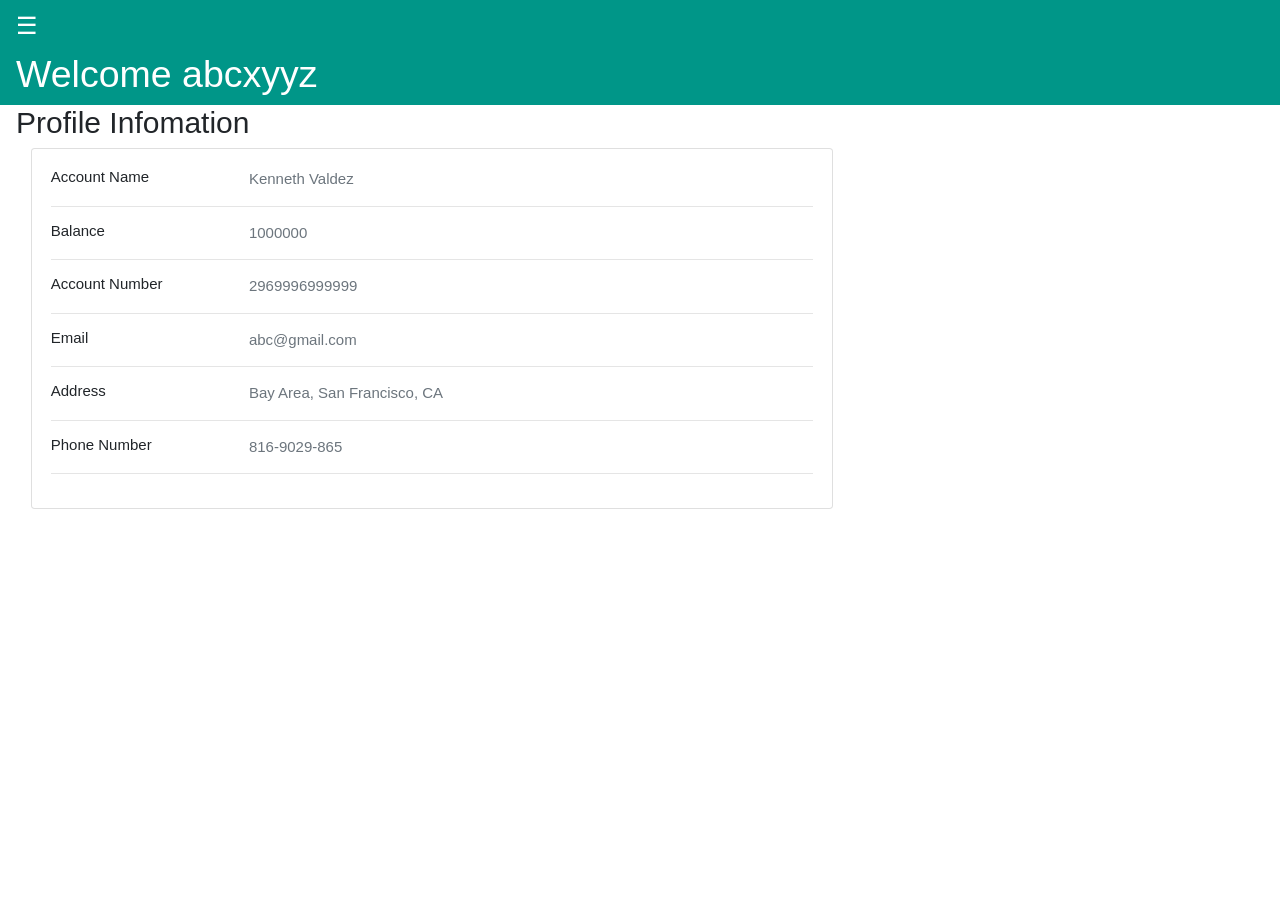
==== Front 2/index.html @ 1f5b5413 "fe2 fe2" ====
<!DOCTYPE html>
<html lang="en">
<head>
    <meta charset="UTF-8">
    <title>List</title>
    <meta name="viewport" content="width=device-width, initial-scale=1">
    <link rel="stylesheet" href="https://www.w3schools.com/w3css/4/w3.css">
    <link href="css/bootstrap.css" rel="stylesheet">
</head>
<body>
<div>
    <div class="w3-sidebar w3-bar-block w3-card w3-animate-left" style="display:none" id="mySidebar">
        <button class="w3-bar-item w3-button w3-large"
                onclick="w3_close()">Close &times;
        </button>
        <a href="transfermoney.html" class="w3-bar-item w3-button">Transfer Money</a>
        <a href="transferhistory.html" class="w3-bar-item w3-button">Transfer History</a>
        <a href="loandetail.html" class="w3-bar-item w3-button">Loan Detail</a>
        <a href="#"class="w3-bar-item w3-button">Logout</a>
    </div>

    <div id="main">

        <div class="w3-teal" style="background-color: #28a745" >
            <button id="openNav"class="w3-button w3-teal w3-xlarge" onclick="w3_open()">&#9776;  </button>
            <div class="w3-container">
                <h1>Welcome abcxyyz </h1>
            </div>
        </div>

        <div class="w3-container">
            <h2>Profile Infomation </h2>

            <div class="col-md-8">
                <div class="card mb-3">
                    <div class="card-body">
                        <div class="row">
                            <div class="col-sm-3">
                                <h6 class="mb-0">Account Name</h6>
                            </div>
                            <div class="col-sm-9 text-secondary">
                                Kenneth Valdez
                            </div>
                        </div>
                        <hr>
                        <div class="row">
                            <div class="col-sm-3">
                                <h6 class="mb-0">Balance</h6>
                            </div>
                            <div class="col-sm-9 text-secondary">
                                1000000
                            </div>
                        </div>
                        <hr>
                        <div class="row">
                            <div class="col-sm-3">
                                <h6 class="mb-0">Account Number</h6>
                            </div>
                            <div class="col-sm-9 text-secondary">
                                2969996999999
                            </div>
                        </div>
                        <hr>
                        <div class="row">
                            <div class="col-sm-3">
                                <h6 class="mb-0">Email</h6>
                            </div>
                            <div class="col-sm-9 text-secondary">
                                abc@gmail.com
                            </div>
                        </div>
                        <hr>
                        <div class="row">
                            <div class="col-sm-3">
                                <h6 class="mb-0">Address</h6>
                            </div>
                            <div class="col-sm-9 text-secondary">
                                Bay Area, San Francisco, CA
                            </div>
                        </div>
                        <hr>
                        <div class="row">
                            <div class="col-sm-3">
                                <h6 class="mb-0">Phone Number</h6>
                            </div>
                            <div class="col-sm-9 text-secondary">
                                816-9029-865
                            </div>
                        </div>
                        <hr>

                    </div>
                </div>

            </div>


    </div>
</div>
<script src="js/sidebar.js"></script>
</body>
</html>
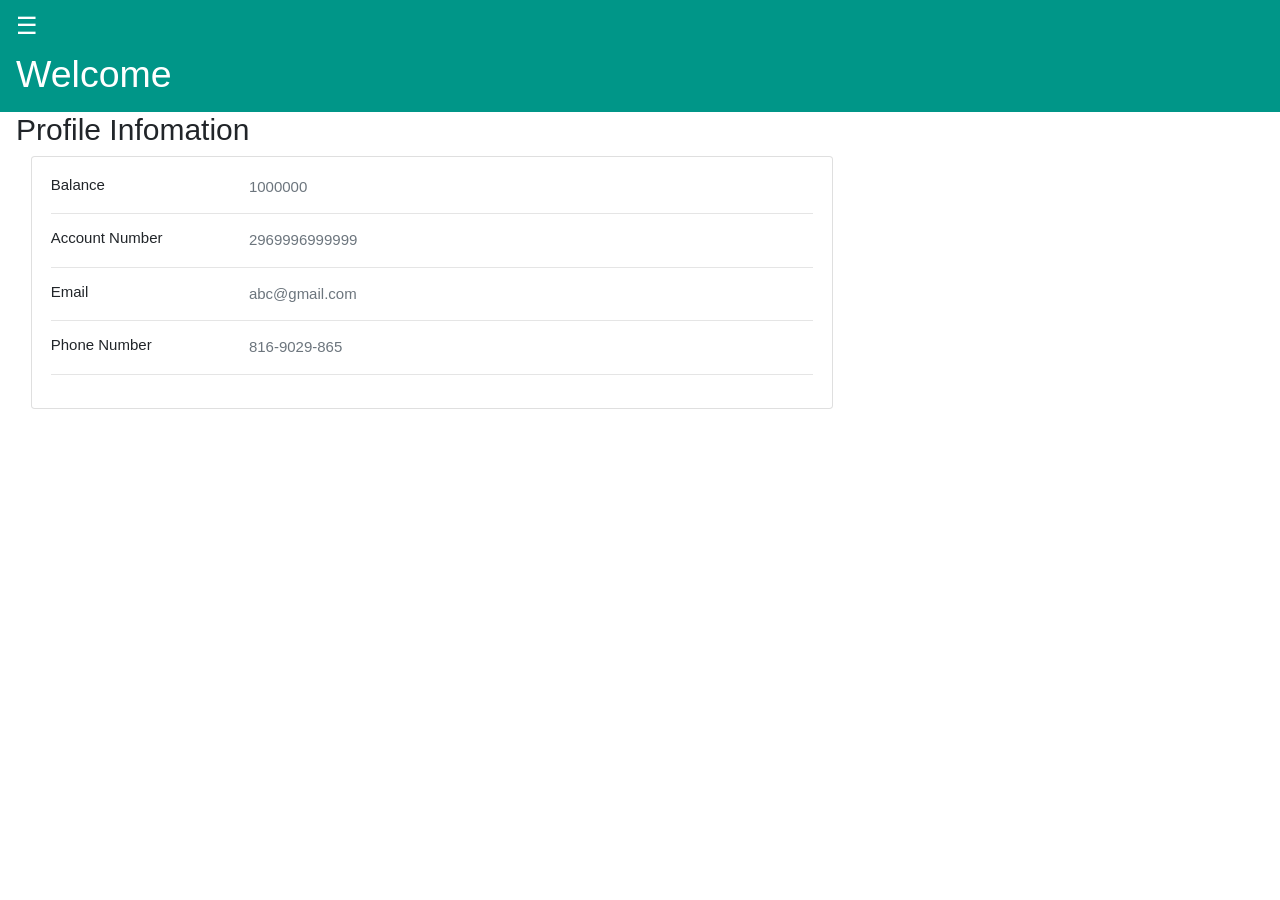
==== commit 82a45539: "update view login and profile" ====
--- a/Front 2/index.html
+++ b/Front 2/index.html
@@ -13,10 +13,10 @@
         <button class="w3-bar-item w3-button w3-large"
                 onclick="w3_close()">Close &times;
         </button>
+        <a href="index.html" class="w3-bar-item w3-button">Profile</a>
         <a href="transfermoney.html" class="w3-bar-item w3-button">Transfer Money</a>
         <a href="transferhistory.html" class="w3-bar-item w3-button">Transfer History</a>
         <a href="loandetail.html" class="w3-bar-item w3-button">Loan Detail</a>
-        <a href="#"class="w3-bar-item w3-button">Logout</a>
     </div>
 
     <div id="main">
@@ -24,7 +24,7 @@
         <div class="w3-teal" style="background-color: #28a745" >
             <button id="openNav"class="w3-button w3-teal w3-xlarge" onclick="w3_open()">&#9776;  </button>
             <div class="w3-container">
-                <h1>Welcome abcxyyz </h1>
+                <h1>Welcome <p id="user-name"></p> </h1>
             </div>
         </div>
 
@@ -36,18 +36,9 @@
                     <div class="card-body">
                         <div class="row">
                             <div class="col-sm-3">
-                                <h6 class="mb-0">Account Name</h6>
-                            </div>
-                            <div class="col-sm-9 text-secondary">
-                                Kenneth Valdez
-                            </div>
-                        </div>
-                        <hr>
-                        <div class="row">
-                            <div class="col-sm-3">
                                 <h6 class="mb-0">Balance</h6>
                             </div>
-                            <div class="col-sm-9 text-secondary">
+                            <div id="balance" class="col-sm-9 text-secondary">
                                 1000000
                             </div>
                         </div>
@@ -56,7 +47,7 @@
                             <div class="col-sm-3">
                                 <h6 class="mb-0">Account Number</h6>
                             </div>
-                            <div class="col-sm-9 text-secondary">
+                            <div id="account-number" class="col-sm-9 text-secondary">
                                 2969996999999
                             </div>
                         </div>
@@ -65,17 +56,8 @@
                             <div class="col-sm-3">
                                 <h6 class="mb-0">Email</h6>
                             </div>
-                            <div class="col-sm-9 text-secondary">
+                            <div id="email" class="col-sm-9 text-secondary">
                                 abc@gmail.com
-                            </div>
-                        </div>
-                        <hr>
-                        <div class="row">
-                            <div class="col-sm-3">
-                                <h6 class="mb-0">Address</h6>
-                            </div>
-                            <div class="col-sm-9 text-secondary">
-                                Bay Area, San Francisco, CA
                             </div>
                         </div>
                         <hr>
@@ -83,20 +65,18 @@
                             <div class="col-sm-3">
                                 <h6 class="mb-0">Phone Number</h6>
                             </div>
-                            <div class="col-sm-9 text-secondary">
+                            <div id="phone" class="col-sm-9 text-secondary">
                                 816-9029-865
                             </div>
                         </div>
                         <hr>
-
                     </div>
                 </div>
-
             </div>
-
-
+        </div>
     </div>
 </div>
 <script src="js/sidebar.js"></script>
+<script src="js/index.js"></script>
 </body>
 </html>
